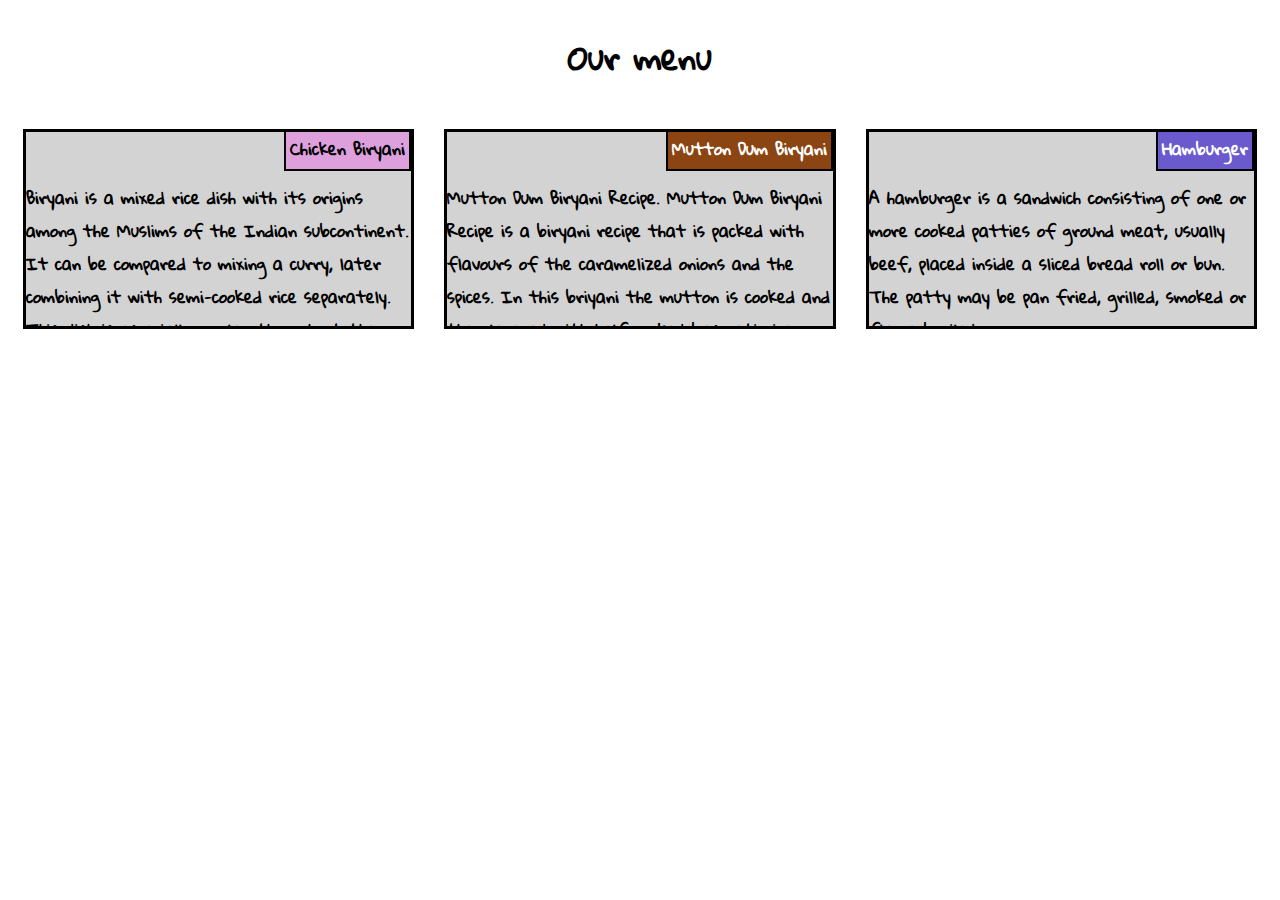
==== Module 2 Assignment/index.html @ d3668153 "Module 1 assignment" ====
<!DOCTYPE html>
<html>

<head>
    <title>
        UV Restaraunt
    </title>
    <link rel="stylesheet" href="style.css">
    <link rel="stylesheet" href="https://fonts.googleapis.com/css?family=Gloria Hallelujah">
    <meta name="viewport" content="width=device-width, initial-scale=1">
</head>

<body>
    <h1>Our menu</h1>

    <div class="frame">
        <div class="padding-container">
            <div class="container">
                <div class="menu-heading-container"><span class="menu-heading" id="menu-1">Chicken Biryani</span></div>

                <p>Biryani is a mixed rice dish with its origins among the Muslims of the Indian subcontinent. It can be compared to mixing a curry, later combining it with semi-cooked rice separately. This dish is especially popular throughout the Indian
                    subcontinent, as well as among its diaspora.
                </p>
            </div>
        </div>
        <div class="padding-container">
            <div class="container">
                <div class="menu-heading-container"><span class="menu-heading" id="menu-2">Mutton Dum Biryani</span></div>

                <p>Mutton Dum Biryani Recipe. Mutton Dum Biryani Recipe is a biryani recipe that is packed with flavours of the caramelized onions and the spices. In this briyani the mutton is cooked and then layered with half cooked basmati rice, caramelized
                    onions, saffron milk and fresh mint leaves.
                </p>
            </div>
        </div>
        <div class="padding-container">
            <div class="container">
                <div class="menu-heading-container"><span class="menu-heading" id="menu-3">Hamburger</span></div>

                <p>A hamburger is a sandwich consisting of one or more cooked patties of ground meat, usually beef, placed inside a sliced bread roll or bun. The patty may be pan fried, grilled, smoked or flame broiled.
                </p>
            </div>
        </div>
    </div>
</body>

</html>
---- Module 2 Assignment/style.css ----
* {
    box-sizing: border-box;
}

body {
    font-family: "Gloria Hallelujah";
}

h1 {
    text-align: center;
    margin: 25px;
}

.padding-container {
    float: left;
    padding: 15px;
}


/* for mobile devices */

.container {
    border: 3px solid black;
    background: lightgray;
    font-weight: bold;
    height: 200px;
    overflow: auto;
}

.menu-heading-container {
    text-align: right;
}

.menu-heading {
    padding: 0px 4px 4px 4px;
    border: 2px solid black;
}

.description {
    padding: 5px;
}

#menu-1 {
    background-color: plum;
}

#menu-2 {
    background-color: saddlebrown;
    color: white;
}

#menu-3 {
    background-color: slateblue;
    color: white;
}


/* for tablet like devices */

@media (min-width: 768px) and (max-width: 991px) {
    .padding-container {
        float: left;
        width: 50%;
    }
    .frame .padding-container:nth-child(3) {
        width: 100%;
    }
}


/* for desktops */

@media (min-width: 992px) {
    .padding-container {
        float: left;
        width: 33.33%;
    }
}
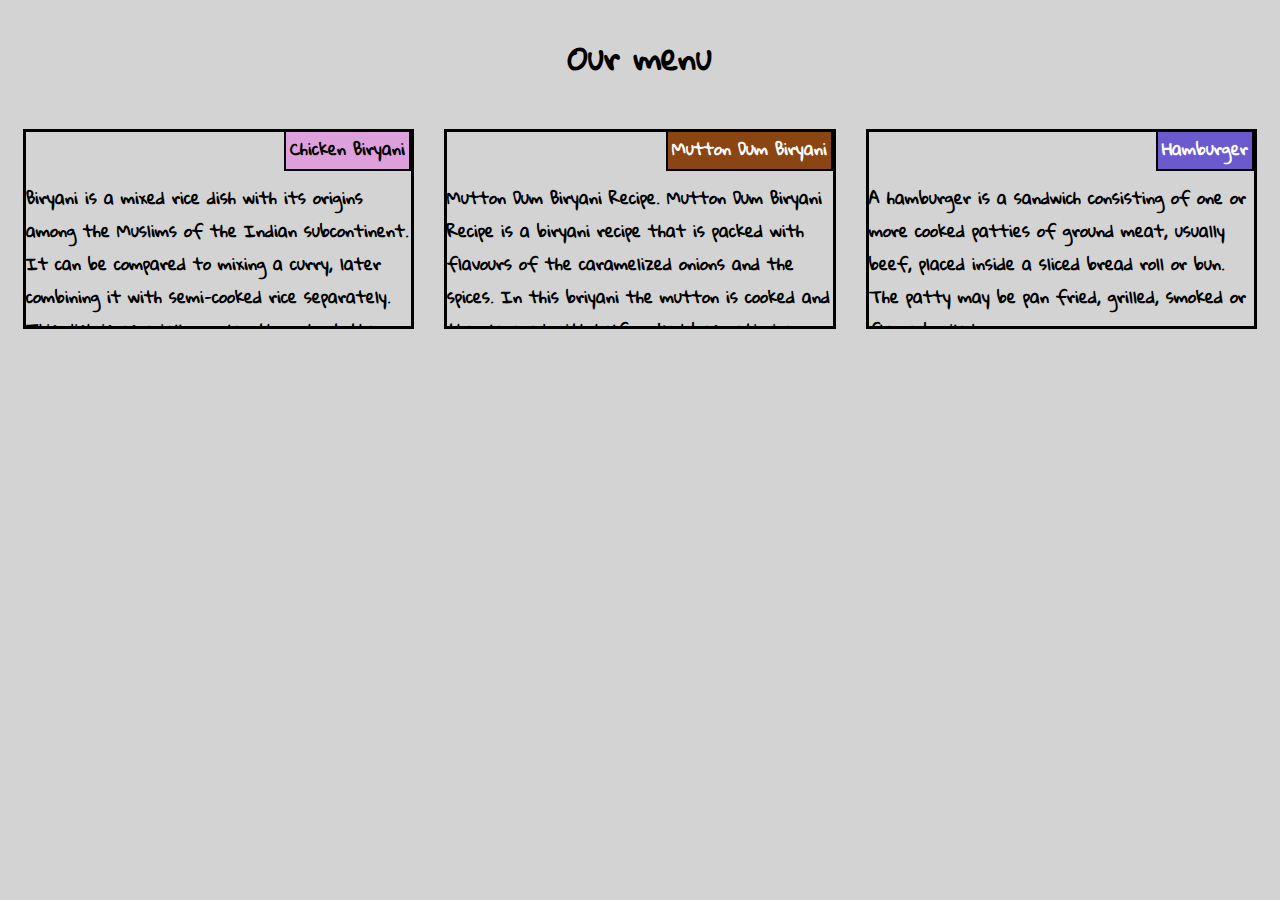
==== commit af711a24: "Module 3 assignment" ====
--- a/Module 2 Assignment/index.html
+++ b/Module 2 Assignment/index.html
@@ -41,6 +41,7 @@
             </div>
         </div>
     </div>
+
 </body>
 
 </html>--- a/Module 2 Assignment/style.css
+++ b/Module 2 Assignment/style.css
@@ -4,6 +4,7 @@
 
 body {
     font-family: "Gloria Hallelujah";
+    background-color: lightgray;
 }
 
 h1 {
@@ -21,7 +22,6 @@
 
 .container {
     border: 3px solid black;
-    background: lightgray;
     font-weight: bold;
     height: 200px;
     overflow: auto;
